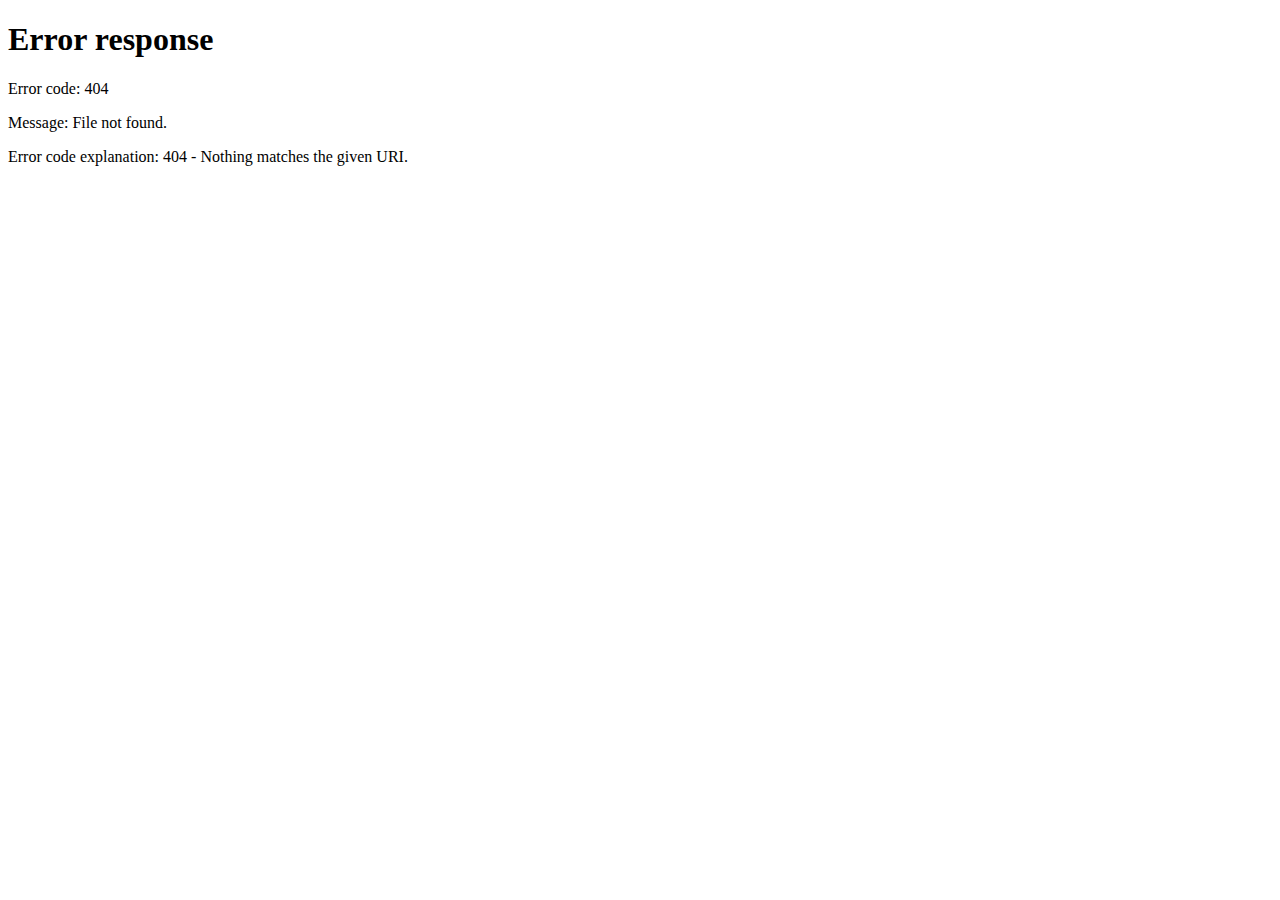
==== index.html @ 5437ba67 "a" ====
<!doctype html>
<html lang="en">
  <head>
    <meta charset="utf-8">
    <meta name="viewport" content="width=device-width, initial-scale=1">
    <title>JavaScript</title>
    <link href="https://cdn.jsdelivr.net/npm/bootstrap@5.3.3/dist/css/bootstrap.min.css" rel="stylesheet" integrity="sha384-QWTKZyjpPEjISv5WaRU9OFeRpok6YctnYmDr5pNlyT2bRjXh0JMhjY6hW+ALEwIH" crossorigin="anonymous">
    <link rel="stylesheet" href="css/index.css">
    <link rel="stylesheet" href="https://cdnjs.cloudflare.com/ajax/libs/font-awesome/6.0.0-beta3/css/all.min.css">
    <base href="https://borjamtn.github.io/JavaScriptAvanzado/">
  </head>
  <body>

    <header>
      <nav class="navbar">
          <div class="logo">
              <a href="./" class="logo">JavaScriptAvanzado</a>
          </div>
          <ul>
            <li><a href="./" class="active">Inicio</a></li>
            <li><a href="./vistas/presupuesto.html">Presupuesto</a></li>
            <li><a href="./vistas/galeria.html">Galería</a></li>
            <li><a href="./vistas/contacto.html">Contacto</a></li>
          </ul>          
      </nav>
  </header>

  <main class="container-fluid">
    <div class="container text-center">
        <div class="row row-cols-1 row-cols-md-2">
            <div class="col mb-4">
                <section id="seccion1" class="card p-3">
                    <h2>Sección 1: Innovación</h2>
                    <p>Exploramos nuevas ideas y conceptos cada día. Creemos en la innovación constante como motor de crecimiento.</p>
                    <img src="https://picsum.photos/300/200?random=1" alt="Innovación" class="img-fluid rounded mb-2">
                    <p>Desde tecnología hasta diseño, nuestra meta es desafiar lo convencional y proponer soluciones creativas.</p>
                </section>
            </div>
            <div class="col mb-4">
                <section id="seccion2" class="card p-3">
                    <h2>Sección 2: Cultura Empresarial</h2>
                    <p>Nuestra empresa no solo se basa en el trabajo, sino también en la diversión y el bienestar de nuestros empleados.</p>
                    <ul class="list-unstyled">
                        <li>🎉 Actividades de equipo</li>
                        <li>🏆 Reconocimiento de logros</li>
                        <li>💼 Oportunidades de crecimiento personal</li>
                    </ul>
                    <img src="https://picsum.photos/300/200?random=2" alt="Cultura Empresarial" class="img-fluid rounded">
                </section>
            </div>
            <div class="col mb-4">
              <section id="seccion3" class="card p-3">
                  <h2>Sección 3: Testimonios de Clientes</h2>
                  <div id="contenido-testimonios">
                      <p>Cargando testimonios...</p>
                  </div>
              </section>
          </div>
          
            <div class="col mb-4">
                <section id="noticias" class="card p-3">
                    <h2>Últimas Noticias</h2>
                    <div id="contenido-noticias">
                        <p>Cargando noticias...</p>
                    </div>
                </section>
            </div>
        </div>
    </div>
</main>
      <footer class="bg-dark text-light pt-4 pb-2">
        <div class="container">
            <div class="row">
                <div class="col-md-4 text-center mb-3">
                    <h5>Síguenos en</h5>
                    <a href="#" class="text-light mx-2"><i class="fab fa-facebook-f fa-2x"></i></a>
                    <a href="#" class="text-light mx-2"><i class="fab fa-twitter fa-2x"></i></a>
                    <a href="#" class="text-light mx-2"><i class="fab fa-instagram fa-2x"></i></a>
                    <a href="#" class="text-light mx-2"><i class="fab fa-linkedin fa-2x"></i></a>
                </div>
                <div class="col-md-4 text-center mb-3">
                    <h5>Dirección</h5>
                    <p>Calle Falsa 123</p>
                    <p>Ciudad, País</p>
                    <p>+34 123 456 789</p>
                </div>
                <div class="col-md-4 text-center mb-3">
                    <h5>Aviso Legal</h5>
                    <p><a href="#" class="text-light">Política de Privacidad</a></p>
                    <p><a href="#" class="text-light">Términos de Servicio</a></p>
                </div>
            </div>
            <div class="text-center mt-4">
                <small>&copy; 2024 Mi Negocio S.A. Todos los derechos reservados.</small>
            </div>
        </div>
    </footer>

      <script src="https://cdn.jsdelivr.net/npm/bootstrap@5.3.3/dist/js/bootstrap.bundle.min.js" integrity="sha384-YvpcrYf0tY3lHB60NNkmXc5s9fDVZLESaAA55NDzOxhy9GkcIdslK1eN7N6jIeHz" crossorigin="anonymous"></script>
      <script src="/js/noticias.js"></script>
      <script src="/js/testimonios.js"></script>
      <script src="/js/active.js"></script>
      <script>
        // Si la URL actual incluye 'index.html', redirige a la raíz sin 'index.html'
        if (window.location.pathname.endsWith('index.html')) {
          window.location.href = window.location.origin + '/JavaScriptAvanzado/';
        }
      </script>
      

</body>
</html>
---- css/index.css ----
* {
    box-sizing: border-box; /* Para que el padding no afecte el ancho total */
}

body {
    font-family: 'Arial', sans-serif;
    margin: 0;
    padding: 0;
    background-color: #f4f4f4; 
}

header {
    position: fixed;
    top: 0;
    left: 0;
    width: 100%;
    background-color: #0056b3; 
    box-shadow: 0 2px 5px rgba(0, 0, 0, 0.2); 
    z-index: 1000;
}

.navbar {
    display: flex;
    justify-content: space-between;
    align-items: center;
    padding: 15px 30px; 
}

.logo a {
    color: white;
    font-size: 24px;
    font-weight: bold;
    text-decoration: none;
}

.navbar ul {
    list-style-type: none;
    margin: 0;
    padding: 0;
    display: flex;
}

.navbar li {
    margin: 0 20px;
}

.navbar a {
    text-decoration: none;
    color: white;
    padding: 10px 15px;
    border-radius: 5px;
    transition: background-color 0.3s, transform 0.2s;
}

.navbar a:hover {
    background-color: #004494; 
    transform: translateY(-2px); 
}

.navbar a.active {
    background-color: #003366; 
    font-weight: bold; 
}

/* Para evitar que el contenido quede oculto detrás de la barra de navegación */
main {
    padding-top: 80px; 
    text-align: center; 
    color: #333; 
}

section {
    margin-bottom: 20px;
    padding: 20px;
    background-color: #e9ecef;
    border-radius: 10px;
    box-shadow: 0 4px 8px rgba(0, 0, 0, 0.2);
}

h2 {
    color: #343a40;
    margin-bottom: 15px;
}

ul {
    padding-left: 0;
}

.list-unstyled li {
    margin: 5px 0;
    font-size: 1.1em;
}

#testimonios {
    margin-top: 20px;
    text-align: center;
}


/* Para darle estilo blockquote sin serlo */
.testimonio {
    border-left: 5px solid #007bff; 
    padding-left: 15px; 
    margin: 20px 0; 
    font-style: italic; 
    background-color: #f9f9f9; 
    padding: 10px; 
    border-radius: 5px; 
    box-shadow: 0 2px 5px rgba(0, 0, 0, 0.1); 
}


.testimonio:hover {
    box-shadow: 0 4px 20px rgba(0, 0, 0, 0.1);
}


.noticias-section {
    padding: 20px;
    background-color: #f8f9fa;
    border-radius: 8px;
    margin: 20px 0;
}

.noticias-section h2 {
    text-align: center;
    color: #343a40;
    margin-bottom: 20px;
}

.noticias-container {
    display: flex;
    flex-direction: column;
    gap: 15px;
}

.noticia {
    background-color: #ffffff;
    border: 1px solid #dee2e6;
    border-radius: 8px;
    padding: 15px;
    box-shadow: 0 2px 4px rgba(0, 0, 0, 0.1);
    transition: transform 0.3s;
}

.noticia:hover {
    transform: scale(1.02);
}

.noticia h3 {
    margin: 0;
    color: #007bff;
}

.noticia p {
    margin: 10px 0;
    color: #495057;
}

.noticia small {
    display: block;
    color: #6c757d;
    font-size: 0.9rem;
    margin-top: 10px;
}

footer {
    position: relative;
    bottom: 0;
    width: 100%;
}

footer .text-light {
    transition: color 0.3s;
}

footer .text-light:hover {
    color: #ccc; 
}

footer h5 {
    border-bottom: 1px solid #ccc;
    padding-bottom: 10px;
    margin-bottom: 15px;
}
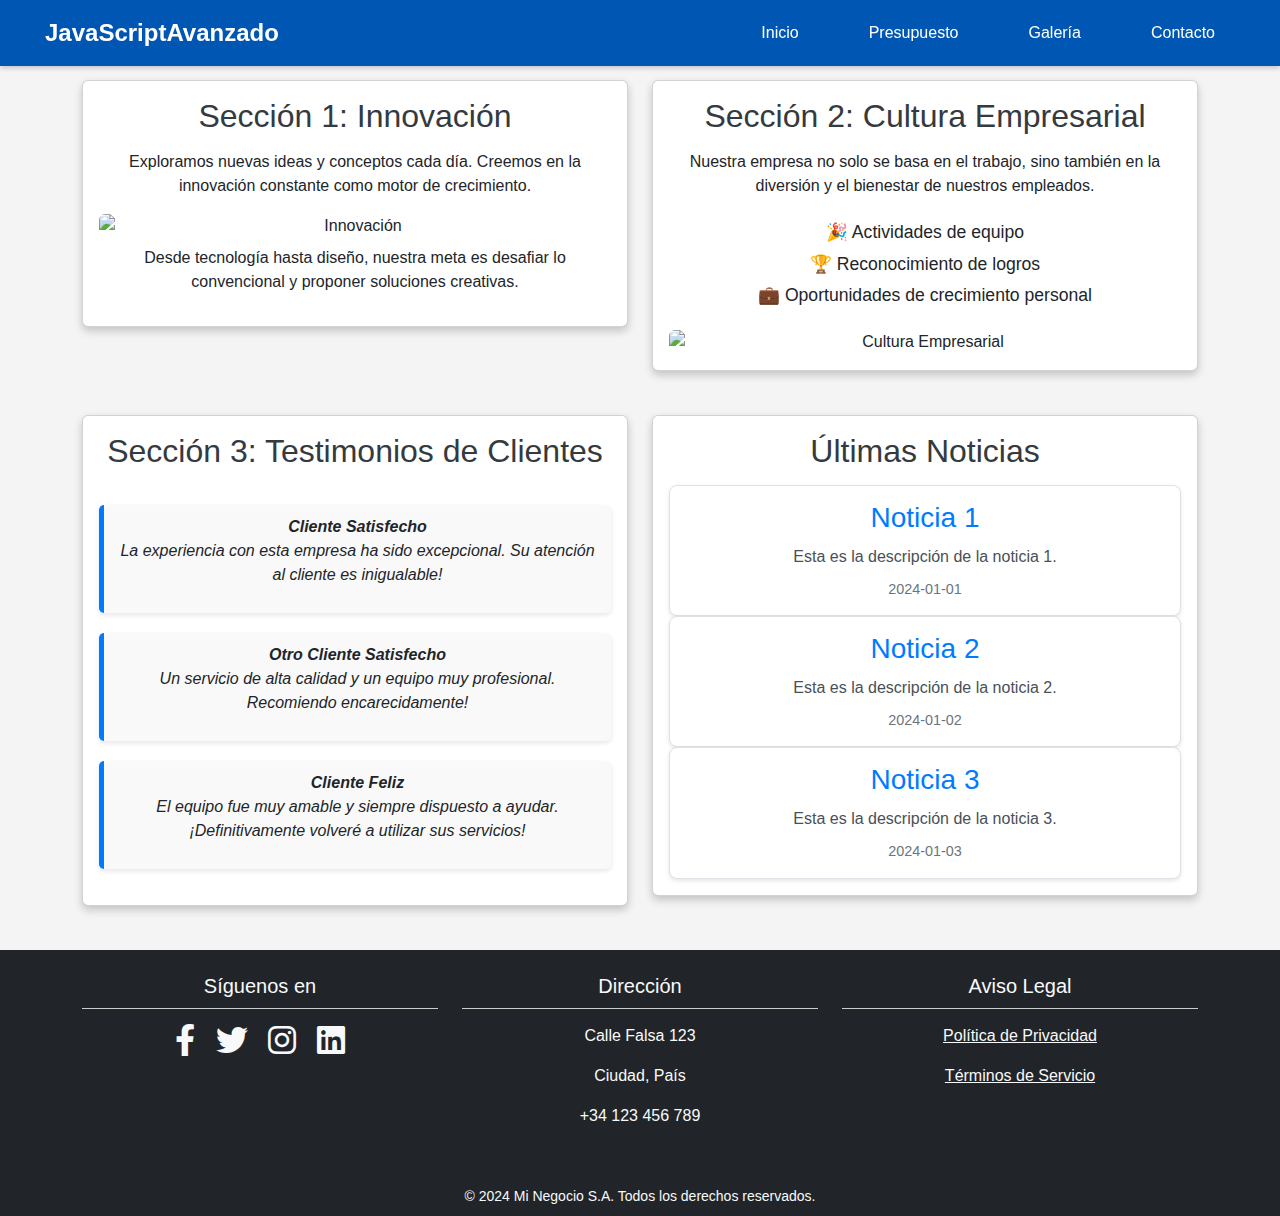
==== commit 9aaab9e5: "a" ====
--- a/index.html
+++ b/index.html
@@ -97,15 +97,10 @@
     </footer>
 
       <script src="https://cdn.jsdelivr.net/npm/bootstrap@5.3.3/dist/js/bootstrap.bundle.min.js" integrity="sha384-YvpcrYf0tY3lHB60NNkmXc5s9fDVZLESaAA55NDzOxhy9GkcIdslK1eN7N6jIeHz" crossorigin="anonymous"></script>
-      <script src="/js/noticias.js"></script>
-      <script src="/js/testimonios.js"></script>
-      <script src="/js/active.js"></script>
-      <script>
-        // Si la URL actual incluye 'index.html', redirige a la raíz sin 'index.html'
-        if (window.location.pathname.endsWith('index.html')) {
-          window.location.href = window.location.origin + '/JavaScriptAvanzado/';
-        }
-      </script>
+      <script src="./js/noticias.js"></script>
+      <script src="./js/testimonios.js"></script>
+      <script src="./js/active.js"></script>
+     
       
 
 </body>
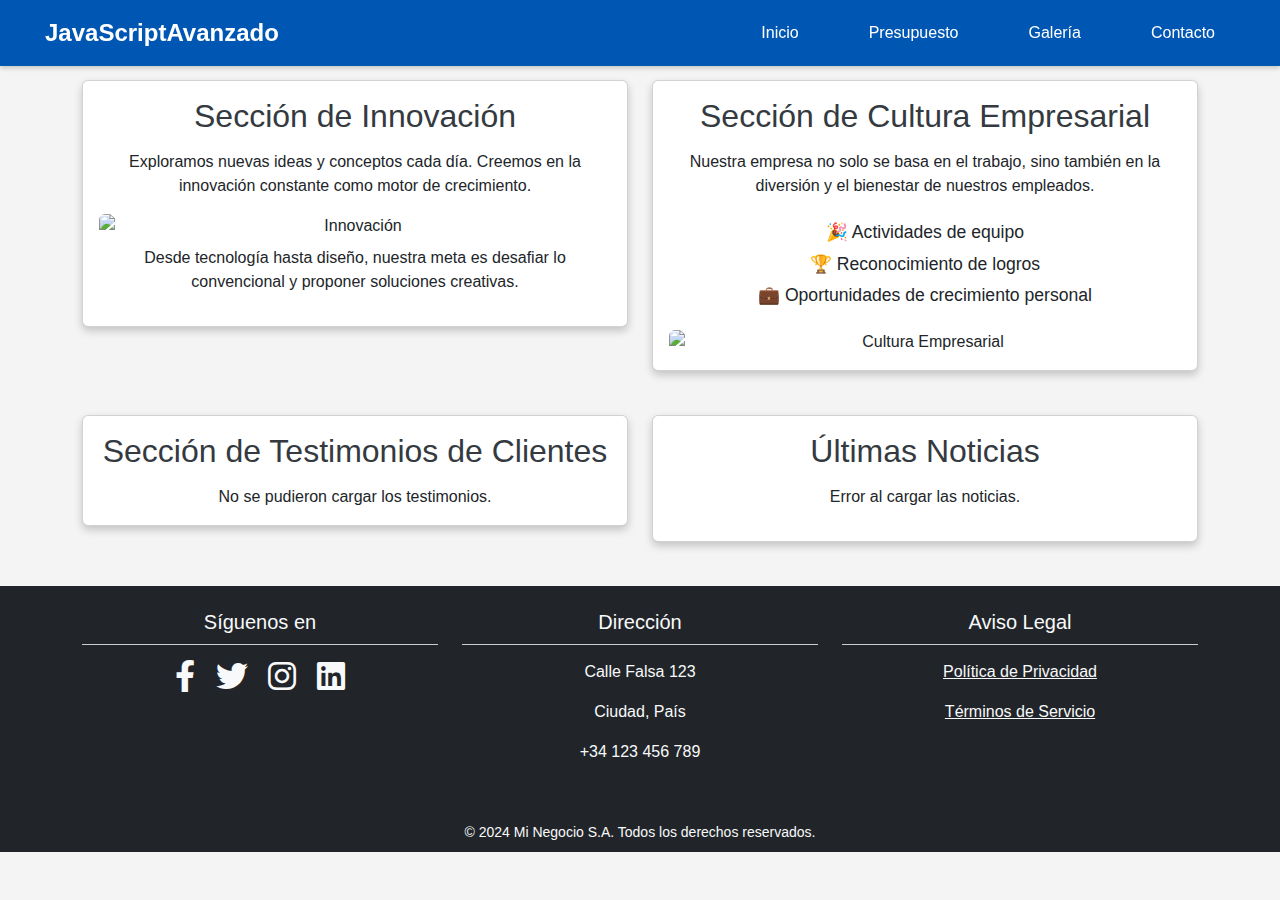
==== commit 604b079f: "cosas" ====
--- a/index.html
+++ b/index.html
@@ -5,9 +5,8 @@
     <meta name="viewport" content="width=device-width, initial-scale=1">
     <title>JavaScript</title>
     <link href="https://cdn.jsdelivr.net/npm/bootstrap@5.3.3/dist/css/bootstrap.min.css" rel="stylesheet" integrity="sha384-QWTKZyjpPEjISv5WaRU9OFeRpok6YctnYmDr5pNlyT2bRjXh0JMhjY6hW+ALEwIH" crossorigin="anonymous">
-    <link rel="stylesheet" href="css/index.css">
+    <link rel="stylesheet" href="./css/index.css">
     <link rel="stylesheet" href="https://cdnjs.cloudflare.com/ajax/libs/font-awesome/6.0.0-beta3/css/all.min.css">
-    <base href="https://borjamtn.github.io/JavaScriptAvanzado/">
   </head>
   <body>
 
@@ -30,7 +29,7 @@
         <div class="row row-cols-1 row-cols-md-2">
             <div class="col mb-4">
                 <section id="seccion1" class="card p-3">
-                    <h2>Sección 1: Innovación</h2>
+                    <h2>Sección de Innovación</h2>
                     <p>Exploramos nuevas ideas y conceptos cada día. Creemos en la innovación constante como motor de crecimiento.</p>
                     <img src="https://picsum.photos/300/200?random=1" alt="Innovación" class="img-fluid rounded mb-2">
                     <p>Desde tecnología hasta diseño, nuestra meta es desafiar lo convencional y proponer soluciones creativas.</p>
@@ -38,7 +37,7 @@
             </div>
             <div class="col mb-4">
                 <section id="seccion2" class="card p-3">
-                    <h2>Sección 2: Cultura Empresarial</h2>
+                    <h2>Sección de Cultura Empresarial</h2>
                     <p>Nuestra empresa no solo se basa en el trabajo, sino también en la diversión y el bienestar de nuestros empleados.</p>
                     <ul class="list-unstyled">
                         <li>🎉 Actividades de equipo</li>
@@ -50,7 +49,7 @@
             </div>
             <div class="col mb-4">
               <section id="seccion3" class="card p-3">
-                  <h2>Sección 3: Testimonios de Clientes</h2>
+                  <h2>Sección de Testimonios de Clientes</h2>
                   <div id="contenido-testimonios">
                       <p>Cargando testimonios...</p>
                   </div>
@@ -97,9 +96,9 @@
     </footer>
 
       <script src="https://cdn.jsdelivr.net/npm/bootstrap@5.3.3/dist/js/bootstrap.bundle.min.js" integrity="sha384-YvpcrYf0tY3lHB60NNkmXc5s9fDVZLESaAA55NDzOxhy9GkcIdslK1eN7N6jIeHz" crossorigin="anonymous"></script>
-      <script src="./js/noticias.js"></script>
-      <script src="./js/testimonios.js"></script>
-      <script src="./js/active.js"></script>
+      <script src="js/noticias.js"></script>
+      <script src="js/testimonios.js"></script>
+      <script src="js/active.js"></script>
      
       
 
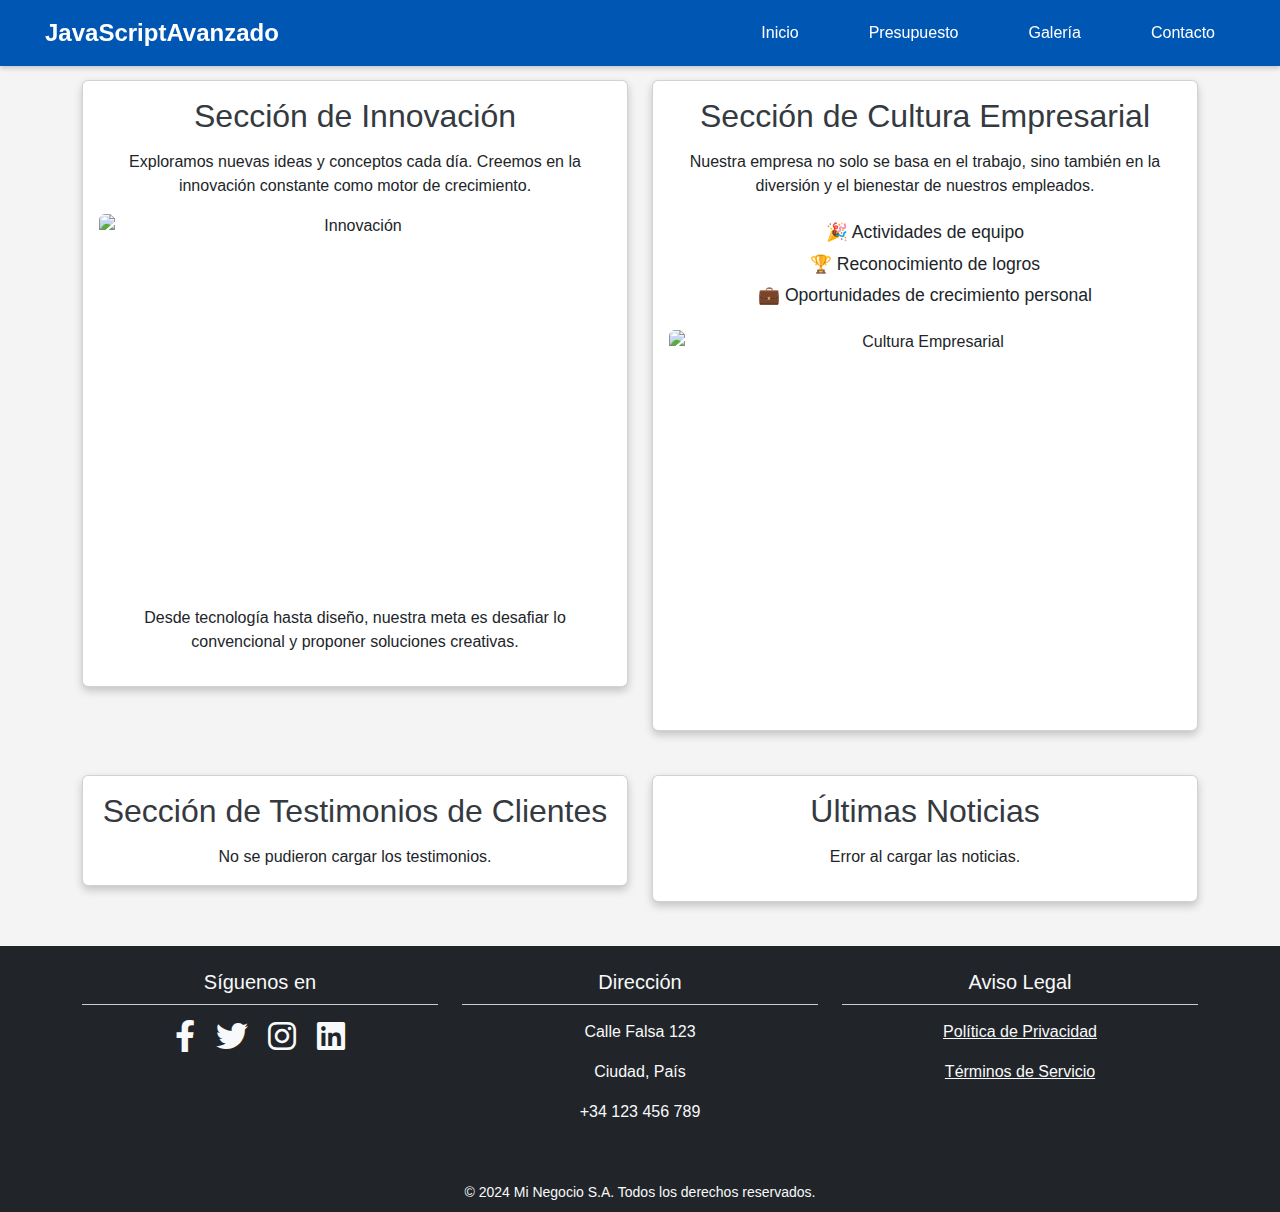
==== commit a8fae799: "cambios varios" ====
--- a/index.html
+++ b/index.html
@@ -1,28 +1,32 @@
-<!doctype html>
-<html lang="en">
-  <head>
-    <meta charset="utf-8">
-    <meta name="viewport" content="width=device-width, initial-scale=1">
-    <title>JavaScript</title>
+<!DOCTYPE html>
+<html lang="es">
+<head>
+    <meta charset="UTF-8">
+    <meta name="viewport" content="width=device-width, initial-scale=1.0">
+    <title>JavaScriptAvanzado</title>
     <link href="https://cdn.jsdelivr.net/npm/bootstrap@5.3.3/dist/css/bootstrap.min.css" rel="stylesheet" integrity="sha384-QWTKZyjpPEjISv5WaRU9OFeRpok6YctnYmDr5pNlyT2bRjXh0JMhjY6hW+ALEwIH" crossorigin="anonymous">
     <link rel="stylesheet" href="./css/index.css">
     <link rel="stylesheet" href="https://cdnjs.cloudflare.com/ajax/libs/font-awesome/6.0.0-beta3/css/all.min.css">
-  </head>
-  <body>
-
+</head>
+<body>
     <header>
       <nav class="navbar">
           <div class="logo">
               <a href="./" class="logo">JavaScriptAvanzado</a>
           </div>
-          <ul>
+          <ul class="menu">
             <li><a href="./" class="active">Inicio</a></li>
             <li><a href="./vistas/presupuesto.html">Presupuesto</a></li>
             <li><a href="./vistas/galeria.html">Galería</a></li>
             <li><a href="./vistas/contacto.html">Contacto</a></li>
-          </ul>          
+          </ul>
+          <div class="toggle-menu">
+            <span></span>
+            <span></span>
+            <span></span>
+        </div>          
       </nav>
-  </header>
+    </header>
 
   <main class="container-fluid">
     <div class="container text-center">
@@ -31,7 +35,7 @@
                 <section id="seccion1" class="card p-3">
                     <h2>Sección de Innovación</h2>
                     <p>Exploramos nuevas ideas y conceptos cada día. Creemos en la innovación constante como motor de crecimiento.</p>
-                    <img src="https://picsum.photos/300/200?random=1" alt="Innovación" class="img-fluid rounded mb-2">
+                    <img src="https://picsum.photos/300/200?random=1" alt="Innovación" class="img-fluid rounded mb-2" width="400" height="300">
                     <p>Desde tecnología hasta diseño, nuestra meta es desafiar lo convencional y proponer soluciones creativas.</p>
                 </section>
             </div>
@@ -44,7 +48,7 @@
                         <li>🏆 Reconocimiento de logros</li>
                         <li>💼 Oportunidades de crecimiento personal</li>
                     </ul>
-                    <img src="https://picsum.photos/300/200?random=2" alt="Cultura Empresarial" class="img-fluid rounded">
+                    <img src="https://picsum.photos/300/200?random=2" alt="Cultura Empresarial" class="img-fluid rounded" width="400" height="300">
                 </section>
             </div>
             <div class="col mb-4">
@@ -72,10 +76,10 @@
             <div class="row">
                 <div class="col-md-4 text-center mb-3">
                     <h5>Síguenos en</h5>
-                    <a href="#" class="text-light mx-2"><i class="fab fa-facebook-f fa-2x"></i></a>
-                    <a href="#" class="text-light mx-2"><i class="fab fa-twitter fa-2x"></i></a>
-                    <a href="#" class="text-light mx-2"><i class="fab fa-instagram fa-2x"></i></a>
-                    <a href="#" class="text-light mx-2"><i class="fab fa-linkedin fa-2x"></i></a>
+                    <a href="https://www.facebook.com/" class="text-light mx-2"><i class="fab fa-facebook-f fa-2x"></i></a>
+                    <a href="https://x.com/?lang=es" class="text-light mx-2"><i class="fab fa-twitter fa-2x"></i></a>
+                    <a href="https://www.instagram.com" class="text-light mx-2"><i class="fab fa-instagram fa-2x"></i></a>
+                    <a href="https://www.linkedin.com/" class="text-light mx-2"><i class="fab fa-linkedin fa-2x"></i></a>
                 </div>
                 <div class="col-md-4 text-center mb-3">
                     <h5>Dirección</h5>
@@ -99,8 +103,6 @@
       <script src="js/noticias.js"></script>
       <script src="js/testimonios.js"></script>
       <script src="js/active.js"></script>
-     
-      
-
+    
 </body>
 </html>--- a/css/index.css
+++ b/css/index.css
@@ -9,13 +9,14 @@
     background-color: #f4f4f4; 
 }
 
+/* Estilos para pantallas grandes (manteniendo tu diseño original) */
 header {
     position: fixed;
     top: 0;
     left: 0;
     width: 100%;
-    background-color: #0056b3; 
-    box-shadow: 0 2px 5px rgba(0, 0, 0, 0.2); 
+    background-color: #0056b3;
+    box-shadow: 0 2px 5px rgba(0, 0, 0, 0.2);
     z-index: 1000;
 }
 
@@ -23,7 +24,7 @@
     display: flex;
     justify-content: space-between;
     align-items: center;
-    padding: 15px 30px; 
+    padding: 15px 30px;
 }
 
 .logo a {
@@ -53,14 +54,56 @@
 }
 
 .navbar a:hover {
-    background-color: #004494; 
-    transform: translateY(-2px); 
+    background-color: #004494;
+    transform: translateY(-2px);
 }
 
 .navbar a.active {
-    background-color: #003366; 
-    font-weight: bold; 
-}
+    background-color: #003366;
+    font-weight: bold;
+}
+
+/* Estilos para pantallas pequeñas (responsivo) */
+.toggle-menu {
+    display: none;
+    flex-direction: column;
+    cursor: pointer;
+}
+
+.toggle-menu span {
+    width: 25px;
+    height: 3px;
+    background-color: white;
+    margin: 4px 0;
+}
+
+@media (max-width: 768px) {
+    .navbar ul {
+        display: none;
+        flex-direction: column;
+        width: 100%;
+        background-color: #0056b3;
+        position: absolute;
+        top: 60px;
+        left: 0;
+        padding: 0;
+        margin: 0;
+        text-align: center;
+    }
+
+    .navbar ul.active {
+        display: flex;
+    }
+
+    .navbar li {
+        margin: 15px 0;
+    }
+
+    .toggle-menu {
+        display: flex;
+    }
+}
+
 
 /* Para evitar que el contenido quede oculto detrás de la barra de navegación */
 main {
@@ -75,6 +118,12 @@
     background-color: #e9ecef;
     border-radius: 10px;
     box-shadow: 0 4px 8px rgba(0, 0, 0, 0.2);
+    align-items: center;
+}
+
+img {
+    width: 100%;
+    height: auto;
 }
 
 h2 {
